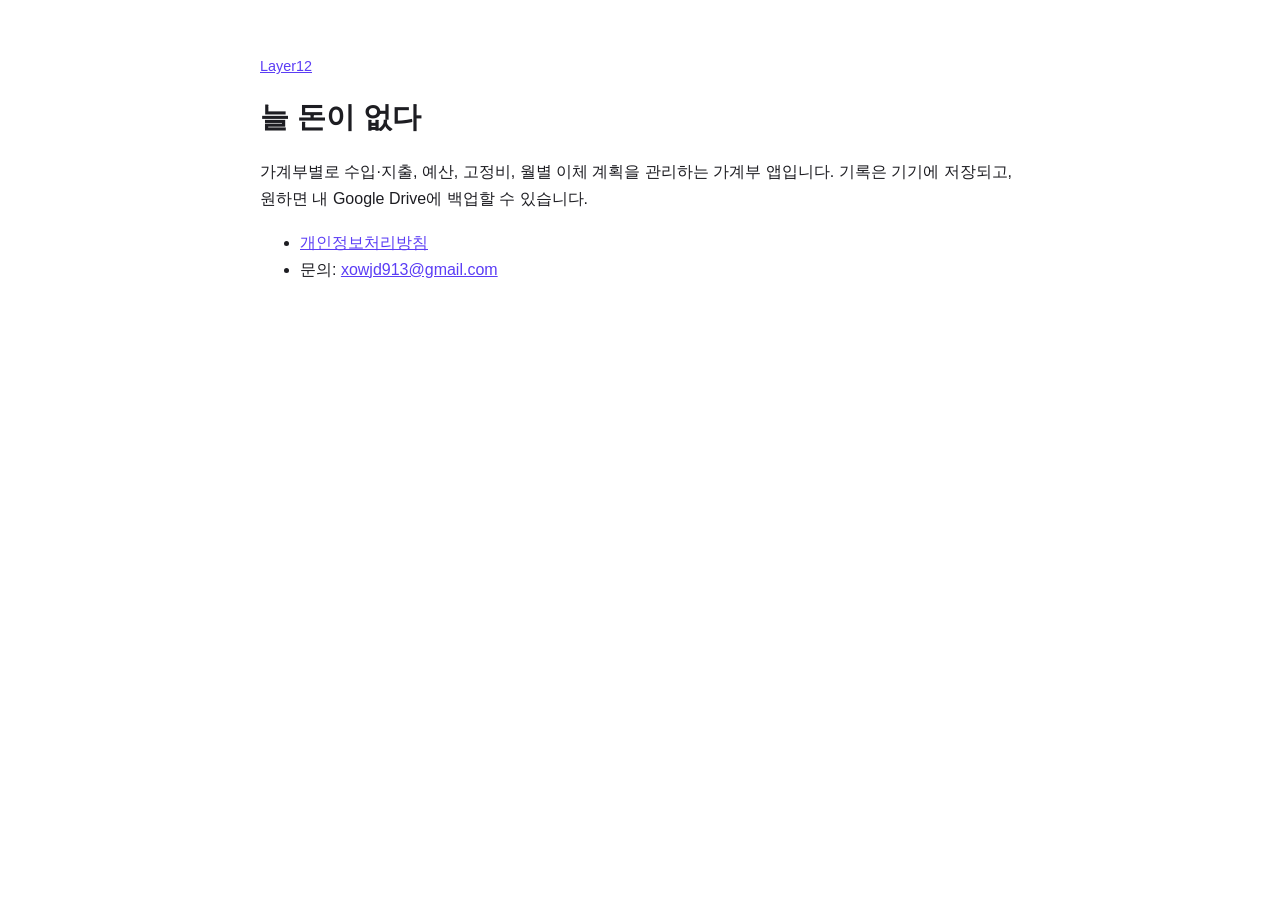
==== short-on-money/index.html @ cd3b8d31 "📝[Docs]: Layer12 안내와 늘 돈이 없다 개인정보처리방침 게시" ====
<!doctype html>
<html lang="ko">
<head>
<meta charset="utf-8">
<meta name="viewport" content="width=device-width, initial-scale=1">
<title>늘 돈이 없다</title>
<link rel="stylesheet" href="../style.css">
</head>
<body>
<main>
<p class="crumb"><a href="../">Layer12</a></p>
<h1>늘 돈이 없다</h1>
<p>가계부별로 수입·지출, 예산, 고정비, 월별 이체 계획을 관리하는 가계부 앱입니다. 기록은 기기에 저장되고, 원하면 내 Google Drive에 백업할 수 있습니다.</p>
<ul>
<li><a href="privacy/">개인정보처리방침</a></li>
<li>문의: <a href="mailto:xowjd913@gmail.com">xowjd913@gmail.com</a></li>
</ul>
</main>
</body>
</html>
---- style.css ----
:root { color-scheme: light dark; --fg: #1d1d22; --muted: #6b6b76; --line: #e3e3ea; --accent: #5b3df5; --bg: #ffffff; }
@media (prefers-color-scheme: dark) { :root { --fg: #ececf1; --muted: #a0a0ab; --line: #34343c; --accent: #a594ff; --bg: #141418; } }
body { margin: 0; background: var(--bg); color: var(--fg); font: 16px/1.7 -apple-system, BlinkMacSystemFont, "Apple SD Gothic Neo", "Noto Sans KR", sans-serif; }
main { max-width: 760px; margin: 0 auto; padding: 40px 20px 80px; }
h1 { font-size: 1.8rem; margin: 0 0 4px; }
h2 { font-size: 1.2rem; margin-top: 2.2em; padding-top: 1em; border-top: 1px solid var(--line); }
h3 { font-size: 1rem; margin-top: 1.4em; }
a { color: var(--accent); }
.meta, .crumb { color: var(--muted); font-size: .9rem; }
table { width: 100%; border-collapse: collapse; font-size: .92rem; display: block; overflow-x: auto; }
th, td { border: 1px solid var(--line); padding: 8px 10px; text-align: left; vertical-align: top; }
th { background: color-mix(in srgb, var(--accent) 8%, transparent); }
code { font-size: .9em; }
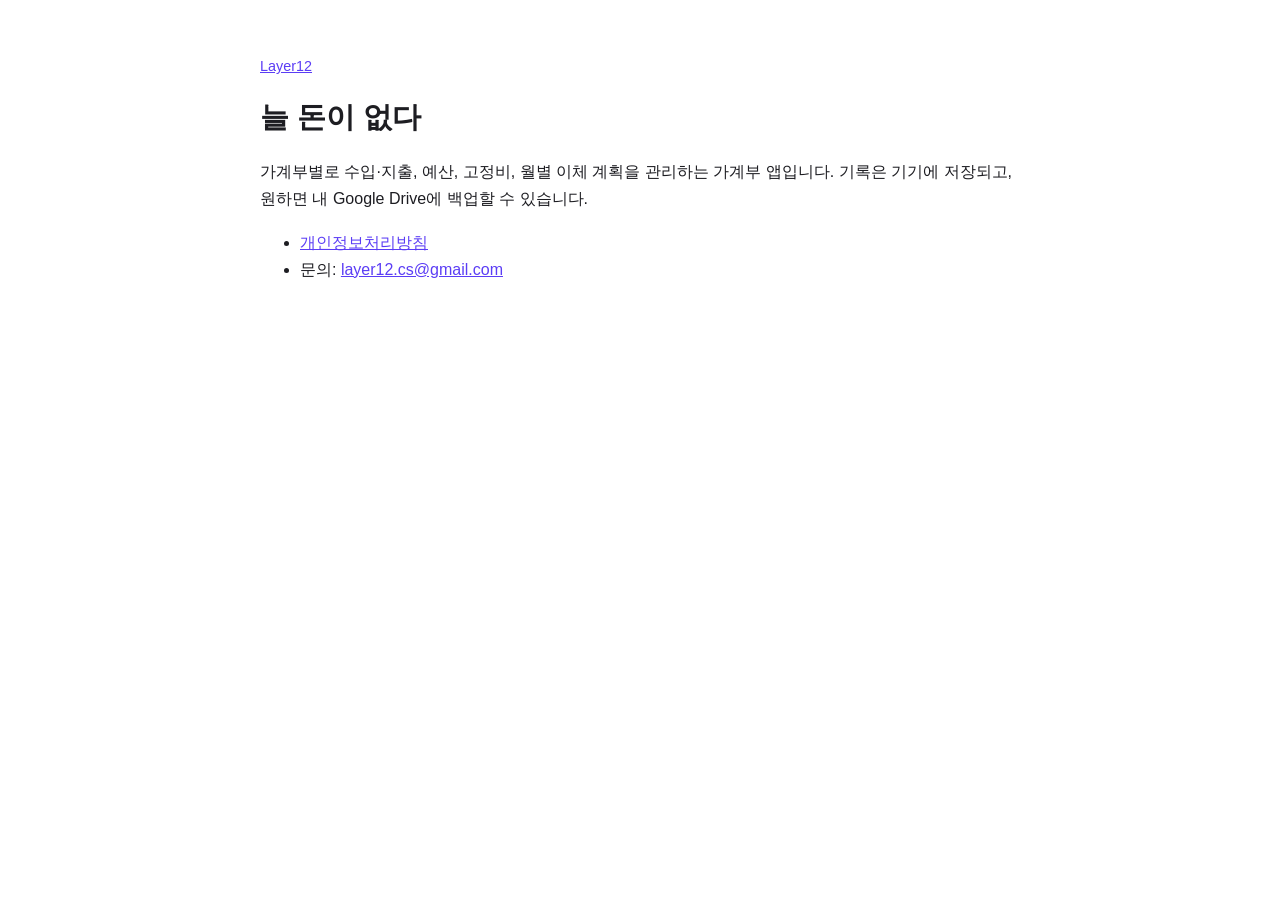
==== commit 83e11c2c: "📝[Docs]: 문의 이메일을 CS 전용 계정으로 변경" ====
--- a/short-on-money/index.html
+++ b/short-on-money/index.html
@@ -13,7 +13,7 @@
 <p>가계부별로 수입·지출, 예산, 고정비, 월별 이체 계획을 관리하는 가계부 앱입니다. 기록은 기기에 저장되고, 원하면 내 Google Drive에 백업할 수 있습니다.</p>
 <ul>
 <li><a href="privacy/">개인정보처리방침</a></li>
-<li>문의: <a href="mailto:xowjd913@gmail.com">xowjd913@gmail.com</a></li>
+<li>문의: <a href="mailto:layer12.cs@gmail.com">layer12.cs@gmail.com</a></li>
 </ul>
 </main>
 </body>
